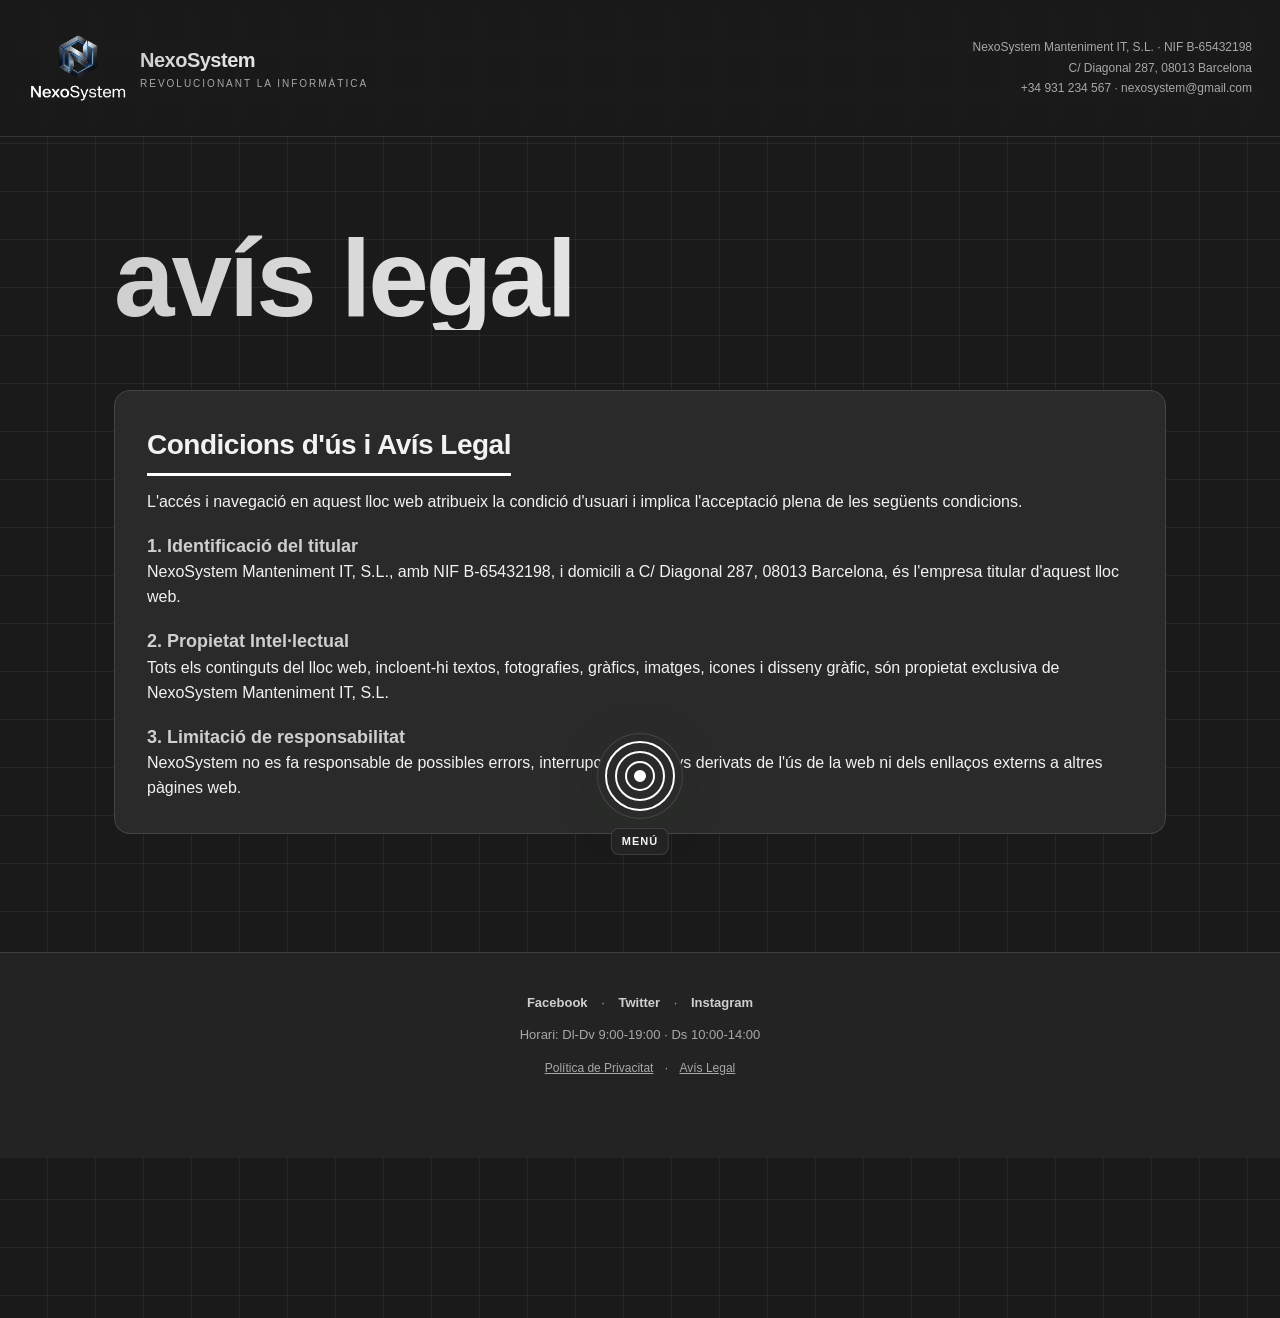
==== avis-legal.html @ b8ea8829 "Primera versió: Gestió d'Incidències" ====
<!DOCTYPE html>
<html lang="ca">

<head>
  <!-- avis-legal.html
         Daniel Vásquez
         10/05/2026 -->

  <title>Avís Legal — NexoSystem</title>
  <link rel="stylesheet" href="css/styles.css">
</head>

<body>
  <input type="checkbox" id="menu-toggle" class="menu-toggle">

  <header class="site-header">
    <div class="brand">
      <img src="img/logo-nexosystem.png" alt="NexoSystem">
      <div>
        <div class="brand-name">NexoSystem</div>
        <div class="brand-tag">Revolucionant la informàtica</div>
      </div>
    </div>
    <div class="empresa-mini">
      <p>NexoSystem Manteniment IT, S.L. · NIF B-65432198</p>
      <p>C/ Diagonal 287, 08013 Barcelona</p>
      <p>+34 931 234 567 · nexosystem@gmail.com</p>
    </div>
  </header>
  <!-- He consultado esta página como ayuda para la estructura y algunos códigos: W3Schools. -->

  <main>
    <section class="hero-thonik">
      <h1>avís legal</h1>
    </section>

    <section class="bloc">
      <h2>Condicions d'ús i Avís Legal</h2>
      <p>L'accés i navegació en aquest lloc web atribueix la condició d'usuari i implica l'acceptació plena de les següents condicions.</p>
      
      <h3>1. Identificació del titular</h3>
      <p>NexoSystem Manteniment IT, S.L., amb NIF B-65432198, i domicili a C/ Diagonal 287, 08013 Barcelona, és l'empresa titular d'aquest lloc web.</p>
      
      <h3>2. Propietat Intel·lectual</h3>
      <p>Tots els continguts del lloc web, incloent-hi textos, fotografies, gràfics, imatges, icones i disseny gràfic, són propietat exclusiva de NexoSystem Manteniment IT, S.L.</p>
      
      <h3>3. Limitació de responsabilitat</h3>
      <p>NexoSystem no es fa responsable de possibles errors, interrupcions o danys derivats de l'ús de la web ni dels enllaços externs a altres pàgines web.</p>
    </section>
  </main>

  <footer>
    <div class="xarxes"><a href="javascript:void(0);">Facebook</a> · <a href="javascript:void(0);">Twitter</a> · <a href="javascript:void(0);">Instagram</a></div>
    <p>Horari: Dl-Dv 9:00-19:00 · Ds 10:00-14:00</p>
    <div class="legal"><a href="privacitat.html">Política de Privacitat</a> · <a href="avis-legal.html">Avís Legal</a></div>

  </footer>

  <!-- He consultado la pagina de navbar gallery como idea para el menú desplegable y youtube para consultar códigos. Se ha extraído parte del código del menú desplegable de la pagina como idea y ayuda. -->
  <div class="disc-menu">
    <a href="incidencia.html" class="disc d5"><span>Incidència</span></a>
    <a href="contacte.html" class="disc d4"><span>Contacte</span></a>
    <a href="qui-som.html" class="disc d3"><span>Qui som</span></a>
    <a href="tarifes.html" class="disc d2"><span>Tarifes</span></a>
    <a href="index.html" class="disc d1"><span>Inici</span></a>
    <label for="menu-toggle" class="target-btn" aria-label="Menú">
      <span class="ring r1"></span><span class="ring r2"></span><span class="ring r3"></span><span
        class="ring r4"></span>
      <span class="target-label menu-open">menú</span>
    </label>
  </div>
  <!-- He consultado la pagina de Codepen como ayuda para el código del cursor. -->
  <script src="js/cursor.js"></script>
</body>

</html>
---- css/styles.css ----
/* He utilizado las páginas W3Schools y GeeksforGeeks como ayuda para el diseño. */

* {
  box-sizing: border-box;
  margin: 0;
  padding: 0;
}


html,
body {
  background: #1a1a1a;
  color: #f2f2f2;
}

body {
  font-family: "Inter", "Helvetica Neue", Arial, sans-serif;
  line-height: 1.55;
  min-height: 100vh;
  background-color: #1a1a1a;
  background-image:
    linear-gradient(rgba(255, 255, 255, 0.06) 1px, transparent 1px),
    linear-gradient(90deg, rgba(255, 255, 255, 0.06) 1px, transparent 1px);
  background-size: 48px 48px;
  background-position: -1px -1px;
  padding-bottom: 160px;
}

a {
  color: inherit;
}

img {
  max-width: 100%;
  display: block;
}


.top-banner {
  display: block;
  width: 100%;
  background: #000;
  border-bottom: 1px solid rgba(255, 255, 255, 0.12);
}

.top-banner img {
  width: 100%;
  height: auto;
  max-height: 280px;
  object-fit: cover;
  object-position: center;
}


.portada-frame {
  display: flex;
  justify-content: center;
  align-items: center;
  margin: 30px auto 50px;
  border-radius: 18px;
  overflow: hidden;
  background: #2a2a2a;
  border: 1px solid rgba(255, 255, 255, 0.12);
  max-width: 1000px;
}

.portada-frame img {
  width: 100%;
  height: auto;
  display: block;
}


.site-header {
  position: sticky;
  top: 0;
  z-index: 30;
  display: flex;
  justify-content: space-between;
  align-items: center;
  padding: 18px 28px;
  background: rgba(26, 26, 26, 0.85);
  backdrop-filter: blur(8px);
  border-bottom: 1px solid rgba(255, 255, 255, 0.12);
}

.brand {
  display: flex;
  align-items: center;
  gap: 12px;
  text-decoration: none;
  color: #f2f2f2;
}

.brand img {
  width: 100px;
  height: 100px;
  object-fit: contain;
}

.brand-name {
  font-size: 20px;
  font-weight: 800;
  letter-spacing: -.5px;
  background: linear-gradient(90deg, #cfcfcf, #ffffff);
  -webkit-background-clip: text;
  background-clip: text;
  color: transparent;
}

.brand-tag {
  font-size: 10px;
  color: #a8a8a8;
  text-transform: uppercase;
  letter-spacing: 2px;
}

.empresa-mini {
  font-size: 12px;
  color: #a8a8a8;
  text-align: right;
}

.empresa-mini p {
  margin: 2px 0;
}

main {
  max-width: 1100px;
  margin: 0 auto;
  padding: 50px 24px;
}

.hero-thonik {
  padding: 40px 0 30px;
}

.hero-thonik h1 {
  font-size: clamp(44px, 8.5vw, 120px);
  line-height: .95;
  letter-spacing: -3px;
  font-weight: 900;
  margin-bottom: 30px;
  background: linear-gradient(90deg, #cfcfcf, #ffffff);
  -webkit-background-clip: text;
  background-clip: text;
  color: transparent;
}



.bloc,
section.bloc {
  background: #2a2a2a;
  border: 1px solid rgba(255, 255, 255, 0.12);
  border-radius: 16px;
  padding: 32px;
  margin-bottom: 28px;
}

.bloc h2,
section.bloc h2 {
  font-size: 28px;
  font-weight: 800;
  letter-spacing: -.5px;
  margin-bottom: 14px;
  display: inline-block;
  border-bottom: 3px solid #ffffff;
  padding-bottom: 6px;
}

.bloc h3 {
  margin-top: 18px;
  color: #cfcfcf;
  font-size: 18px;
}

.bloc p,
.bloc li {
  color: #f2f2f2;
}

.bloc ul {
  margin-left: 20px;
  margin-top: 8px;
}

.icones {
  display: grid;
  grid-template-columns: repeat(3, 1fr);
  gap: 18px;
  margin-bottom: 30px;
}

.icones>div {
  background: #2a2a2a;
  border: 1px solid rgba(255, 255, 255, 0.12);
  border-radius: 16px;
  padding: 22px;
  text-align: center;
  transition: transform .25s, border-color .25s;
}

.icones>div:hover {
  transform: translateY(-4px);
  border-color: #ffffff;
}

.icones img {
  width: 90px;
  height: 90px;
  margin: 0 auto 12px;
  object-fit: contain;
}

.icones h3 {
  font-size: 15px;
  margin-bottom: 6px;
  color: #f2f2f2;
}

.icones p {
  font-size: 13px;
  color: #a8a8a8;
}

table {
  width: 100%;
  border-collapse: collapse;
  margin-top: 14px;
}

th,
td {
  border: 1px solid rgba(255, 255, 255, 0.12);
  padding: 12px;
  text-align: left;
  font-size: 14px;
}

th {
  background: #232323;
  color: #cfcfcf;
  text-transform: uppercase;
  font-size: 12px;
  letter-spacing: 1px;
}

tr:nth-child(even) td {
  background: #333333;
}

form {
  display: grid;
  gap: 16px;
  margin-top: 18px;
}

fieldset {
  border: 1px solid rgba(255, 255, 255, 0.12);
  padding: 18px;
  border-radius: 12px;
  background: #333333;
}

legend {
  font-weight: bold;
  padding: 0 8px;
  color: #cfcfcf;
}

label {
  display: block;
  margin: 8px 0 4px;
  font-weight: 600;
  font-size: 13px;
  color: #a8a8a8;
}

input[type="text"],
input[type="email"],
input[type="tel"],
select,
textarea {
  width: 100%;
  padding: 11px 12px;
  background: rgba(255, 255, 255, 0.05);
  color: #f2f2f2;
  border: 1px solid rgba(255, 255, 255, 0.12);
  border-radius: 8px;
  font-family: inherit;
  font-size: 14px;
}

input:focus,
select:focus,
textarea:focus {
  outline: none;
  border-color: #ffffff;
}

select option {
  color: #000;
  background: #fff;
}

textarea {
  min-height: 100px;
  resize: vertical;
}

.checkbox-group label,
.radio-group label {
  display: inline-block;
  margin-right: 14px;
  font-weight: normal;
  color: #f2f2f2;
}

button[type="submit"] {
  background: linear-gradient(90deg, #3a3a3a, #777);
  color: #ffffff;
  border: 1px solid rgba(255, 255, 255, 0.12);
  padding: 14px 30px;
  font-size: 15px;
  font-weight: 800;
  border-radius: 10px;
  cursor: pointer;
  width: fit-content;
  transition: transform .2s, box-shadow .2s;
}

button[type="submit"]:hover {
  transform: translateY(-2px);
  box-shadow: 0 10px 30px -10px #ffffff;
}

.contacte-info p {
  margin: 10px 0;
  font-size: 15px;
  color: #f2f2f2;
}

.contacte-info strong {
  color: #cfcfcf;
}

footer {
  width: 100%;
  background: #232323;
  margin: 40px 0 0 0;
  padding: 40px 24px 80px;
  text-align: center;
  border-top: 1px solid rgba(255, 255, 255, 0.12);
  color: #a8a8a8;
  font-size: 13px;
}

footer .xarxes a {
  color: #cfcfcf;
  margin: 0 10px;
  text-decoration: none;
  font-weight: 600;
}

footer .legal {
  margin-top: 14px;
  font-size: 12px;
}

footer .legal a {
  color: #a8a8a8;
  margin: 0 8px;
}




/* He consultado la página de Navbar Gallery como idea para el menú desplegable y youtube para consultar códigos. Se ha extraído parte del código del menú desplegable de la pagina como ayuda. */
.menu-toggle {
  position: fixed;
  top: 0;
  left: 0;
  width: 1px;
  height: 1px;
  opacity: 0;
  pointer-events: none;
}

.disc-menu {
  position: fixed;
  left: 50%;
  bottom: 120px;
  transform: translateX(-50%);
  width: 0;
  height: 0;
  z-index: 200;
}

.target-btn {
  position: absolute;
  left: 50%;
  bottom: 0;
  transform: translate(-50%, 50%);
  width: 86px;
  height: 86px;
  border-radius: 50%;
  background: #2a2a2a;
  border: 1px solid rgba(255, 255, 255, 0.12);
  cursor: pointer;
  z-index: 50;
  box-shadow: 0 10px 40px rgba(30, 60, 30, .18), 0 0 0 1px rgba(30, 60, 30, .04) inset;
  display: block;
}

.target-btn .ring {
  position: absolute;
  top: 50%;
  left: 50%;
  border-radius: 50%;
  border: 2px solid #ffffff;
  transform: translate(-50%, -50%);
}

.target-btn .r1 {
  width: 12px;
  height: 12px;
  background: #ffffff;
  border-color: #ffffff;
}

.target-btn .r2 {
  width: 30px;
  height: 30px;
}

.target-btn .r3 {
  width: 50px;
  height: 50px;
}

.target-btn .r4 {
  width: 70px;
  height: 70px;
}



.target-btn .target-label {
  position: absolute;
  left: 50%;
  top: calc(100% + 10px);
  transform: translateX(-50%);
  font-size: 11px;
  font-weight: 800;
  letter-spacing: 1px;
  text-transform: uppercase;
  color: #f2f2f2;
  background: #232323;
  padding: 4px 10px;
  border-radius: 8px;
  border: 1px solid rgba(255, 255, 255, 0.12);
  white-space: nowrap;
}

.menu-close {
  display: none;
}

.disc {
  position: absolute;
  left: 50%;
  bottom: 0;
  transform: translate(-50%, 50%) scale(0);
  transform-origin: center;
  border-radius: 50%;
  border: 1px solid rgba(255, 255, 255, 0.12);
  text-decoration: none;
  color: #ffffff;
  font-weight: 700;
  font-size: 13px;
  display: flex;
  align-items: flex-start;
  justify-content: center;
  padding-top: 18px;
  pointer-events: none;
  transition: transform .55s cubic-bezier(.5, 1.55, .45, 1), opacity .4s;
  opacity: 0;
  backdrop-filter: blur(6px);
}

.disc span {
  padding: 6px 14px;
}

.d1 {
  width: 220px;
  height: 220px;
  z-index: 25;
  background: #000000;
  color: #ffffff;
}

.d2 {
  width: 350px;
  height: 350px;
  z-index: 20;
  background: #ffffff;
  color: #000000;
}

.d3 {
  width: 480px;
  height: 480px;
  z-index: 15;
  background: #000000;
  color: #ffffff;
}

.d4 {
  width: 610px;
  height: 610px;
  z-index: 10;
  background: #ffffff;
  color: #000000;
}

.d5 {
  width: 740px;
  height: 740px;
  z-index: 5;
  background: #000000;
  color: #ffffff;
}

.menu-toggle:checked~.disc-menu .disc {
  transform: translate(-50%, 50%) scale(1);
  pointer-events: auto;
  opacity: 1;
}

.menu-toggle:checked~.disc-menu .disc:hover {
  transform: translate(-50%, 50%) scale(1.08);
}

.menu-toggle:checked~.disc-menu .d1 {
  transition-delay: .05s;
}

.menu-toggle:checked~.disc-menu .d2 {
  transition-delay: .14s;
}

.menu-toggle:checked~.disc-menu .d3 {
  transition-delay: .23s;
}

.menu-toggle:checked~.disc-menu .d4 {
  transition-delay: .32s;
}

.menu-toggle:checked~.disc-menu .d5 {
  transition-delay: .41s;
}






/* He consultado la página de Codepen como ayuda para el código del cursor. */
* {
  cursor: none !important;
}

.cursor-dot,
.cursor-ring {
  position: fixed;
  top: 0;
  left: 0;
  pointer-events: none;
  z-index: 9999;
  border-radius: 50%;
  will-change: transform;
}

.cursor-dot {
  width: 8px;
  height: 8px;
  background: #ffffff;
  box-shadow: 0 0 12px rgba(255, 255, 255, .85);
}

.cursor-ring {
  width: 36px;
  height: 36px;
  border: 1.5px solid rgba(255, 255, 255, .55);
  background: rgba(255, 255, 255, .04);
  box-shadow: 0 0 24px rgba(255, 255, 255, .18);
}

/* Helper classes to remove inline HTML styles */
.hero-subtitle {
  color: #a8a8a8;
  max-width: 600px;
  font-size: 18px;
  margin: 0 auto;
}

.help-text {
  font-size: 13px;
  color: #a8a8a8;
  margin-bottom: 8px;
}

footer p {
  margin-top: 12px;
}

footer .copyright {
  font-size: 11px;
}
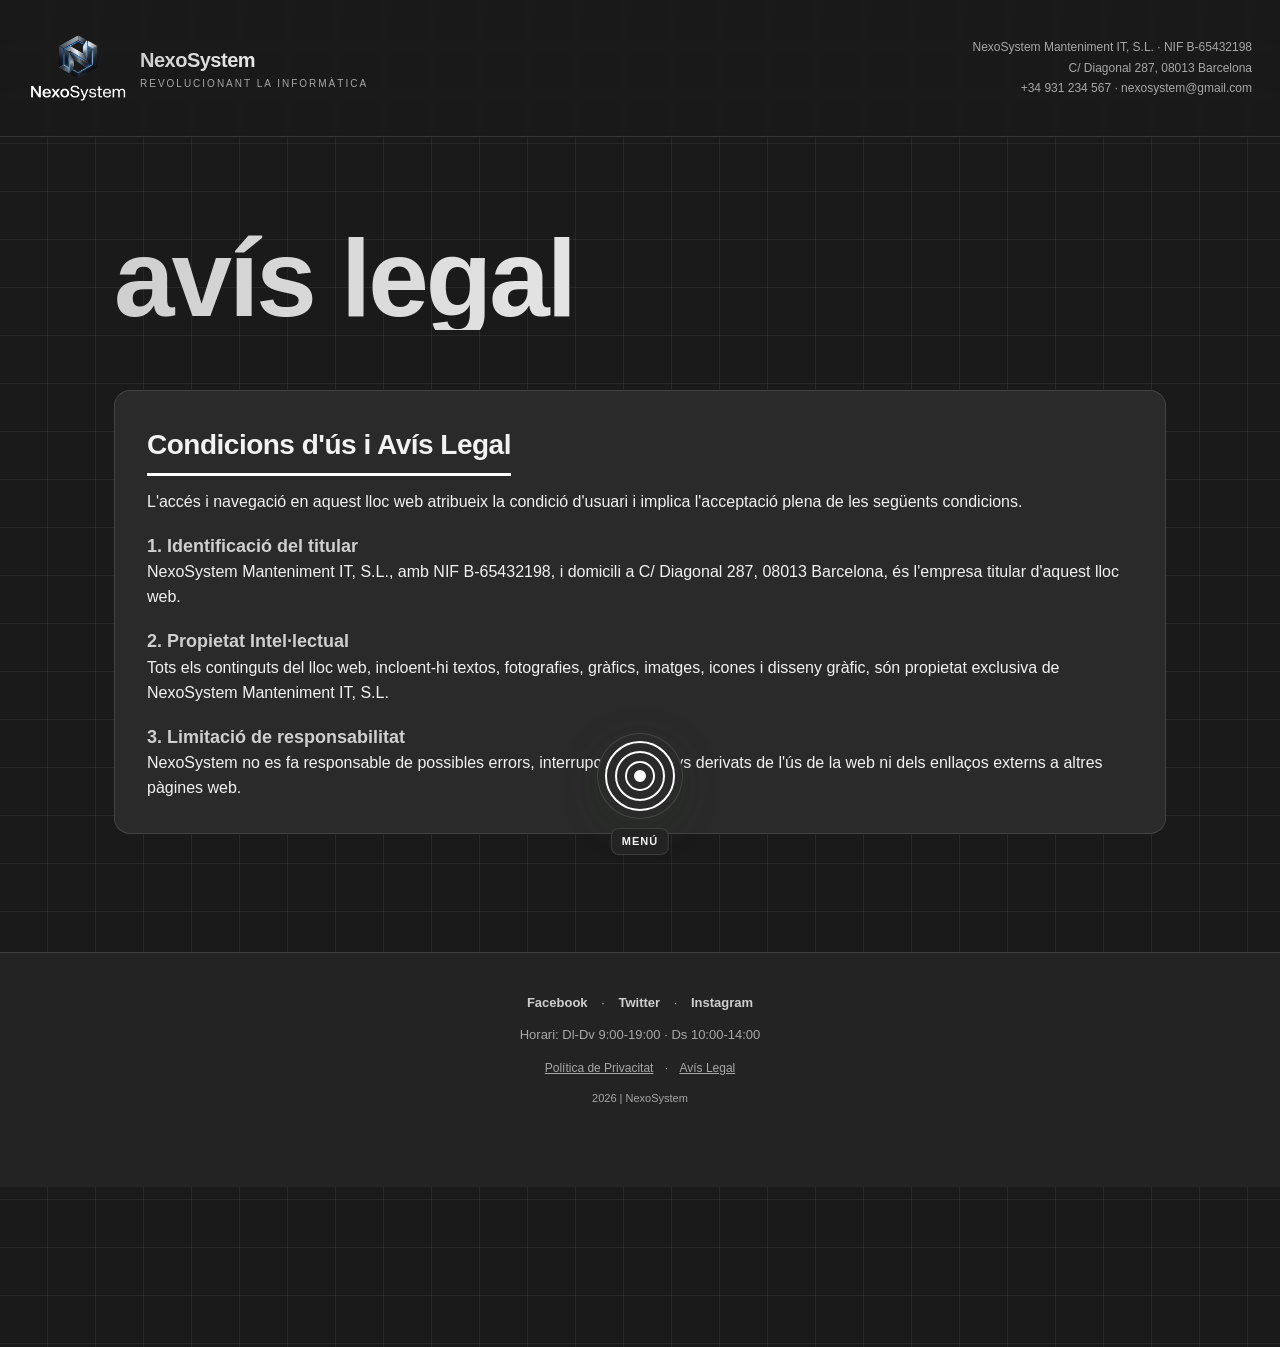
==== commit 76495b96: "Update avis-legal.html" ====
--- a/avis-legal.html
+++ b/avis-legal.html
@@ -53,7 +53,8 @@
     <div class="xarxes"><a href="javascript:void(0);">Facebook</a> · <a href="javascript:void(0);">Twitter</a> · <a href="javascript:void(0);">Instagram</a></div>
     <p>Horari: Dl-Dv 9:00-19:00 · Ds 10:00-14:00</p>
     <div class="legal"><a href="privacitat.html">Política de Privacitat</a> · <a href="avis-legal.html">Avís Legal</a></div>
-
+    
+    <p class="copyright">2026 | NexoSystem</p>
   </footer>
 
   <!-- He consultado la pagina de navbar gallery como idea para el menú desplegable y youtube para consultar códigos. Se ha extraído parte del código del menú desplegable de la pagina como idea y ayuda. -->
